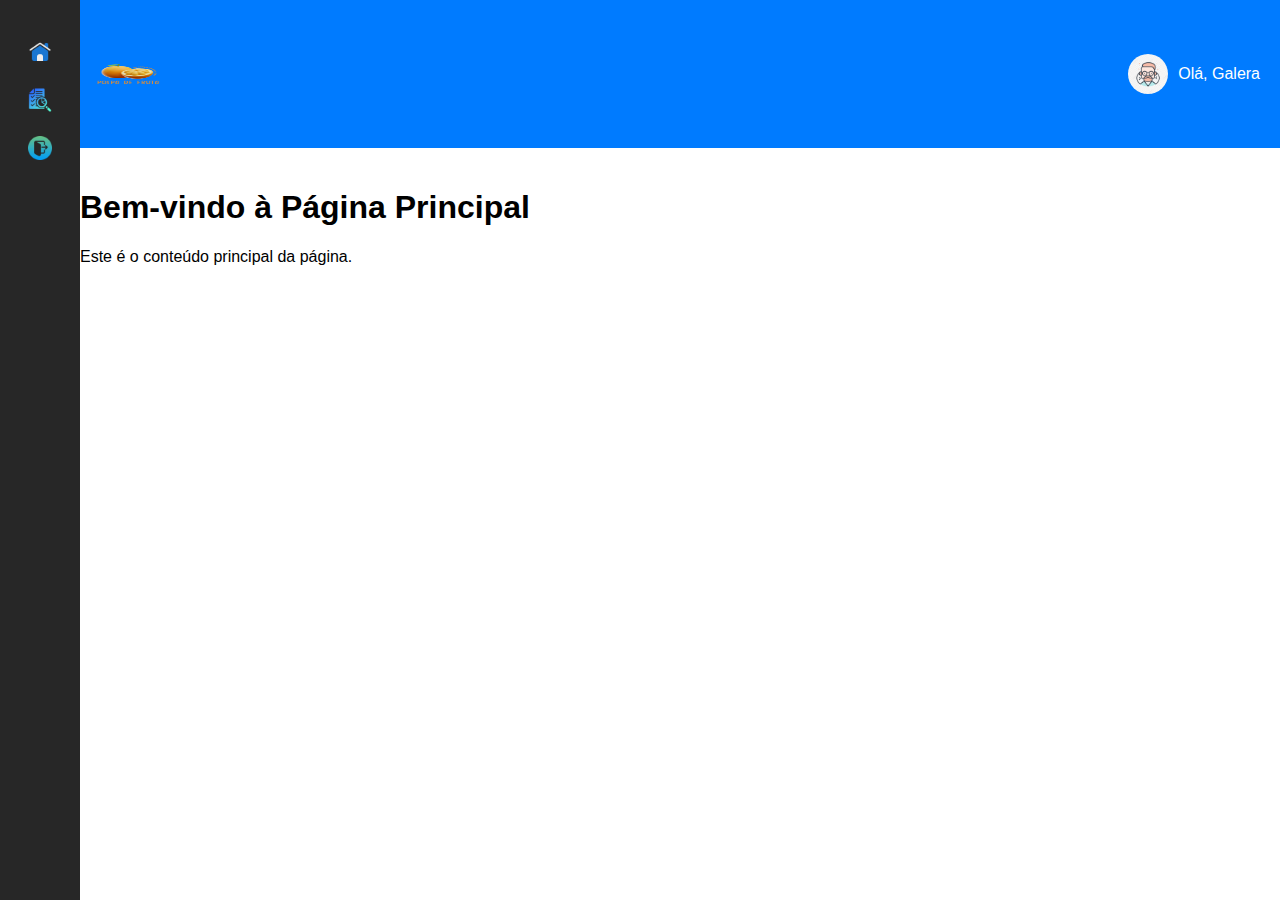
==== index.html @ d66f1b51 "Fazendo Indes.html" ====
<!DOCTYPE html>
<html lang="pt-BR">
<head>
    <meta charset="UTF-8">
    <meta name="viewport" content="width=device-width, initial-scale=1.0">
    <link rel="stylesheet" href="css/index.css">
    <link rel="shortcut icon" href="favicon.ico" type="image/x-icon">
    <title>Página Principal</title>
</head>
<body>
    <!-- Barra lateral fixa -->
    <aside class="sidebar">
        <ul>
            <li><a href="index.html" title="Página Inicial"><img src="imagens/pag-inicial-ico.png" alt="Página Inicial"></a></li>
            <li><a href="status.html" title="Consultar Status"><img src="imagens/status.png" alt="Consultar Status"></a></li>
            <li><a href="logout.html" title="Sair"><img src="imagens/exit.png" alt="Sair"></a></li>
        </ul>
    </aside>

    <!-- Conteúdo principal -->
    <div class="main-content">
        <!-- Header -->
        <header>
            <img src="imagens/logo-1.png" alt="Logo" class="logo" style="width: 100px;">
            <div class="user-info">
                <img src="imagens/usuario.png" alt="Foto do Usuário" class="user-photo">
                <span>Olá, Galera</span>
            </div>
        </header>

        <!-- Conteúdo principal -->
        <main>
            <h1>Bem-vindo à Página Principal</h1>
            <p>Este é o conteúdo principal da página.</p>
        </main>
    </div>

</body>
</html>
---- css/index.css ----
/* Estilos gerais */
body {
    font-family: Arial, sans-serif;
    margin: 0;
    padding: 0;
    display: flex;
    height: 100vh;
}

/* Barra lateral */
.sidebar {
    position: fixed;
    top: 0;
    left: 0;
    width: 80px;
    height: 100%;
    background-color: #272727;
    display: flex;
    flex-direction: column;
    align-items: center;
    padding-top: 20px;
}



.sidebar ul {
    list-style: none;
    padding: 0;
    margin: 0;
    width: 100%;
}

.sidebar ul li {
    margin: 20px 0;
}

.sidebar a {
    display: block;
    width: 100%;
    text-align: center;
}

.sidebar img {
    width: 24px;
    height: 24px;
    color: #fff;
}

/* Conteúdo principal */
.main-content {
    margin-left: 60px; /* Espaço para a barra lateral */
    flex: 1;
    display: flex;
    flex-direction: column;
}

/* Header */
header {
    display: flex;
    justify-content: space-between;
    align-items: center;
    background-color: #007BFF;
    color: white;
    height: 8em;
    padding: 10px 20px;
}

.logo {
    height: 40px;
}

.user-info {
    display: flex;
    align-items: center;
}

.user-photo {
    border-radius: 50%;
    height: 40px;
    width: 40px;
    margin-right: 10px;
}

header span {
    font-size: 16px;
}

/* Conteúdo principal */
main {
    padding: 20px;
}
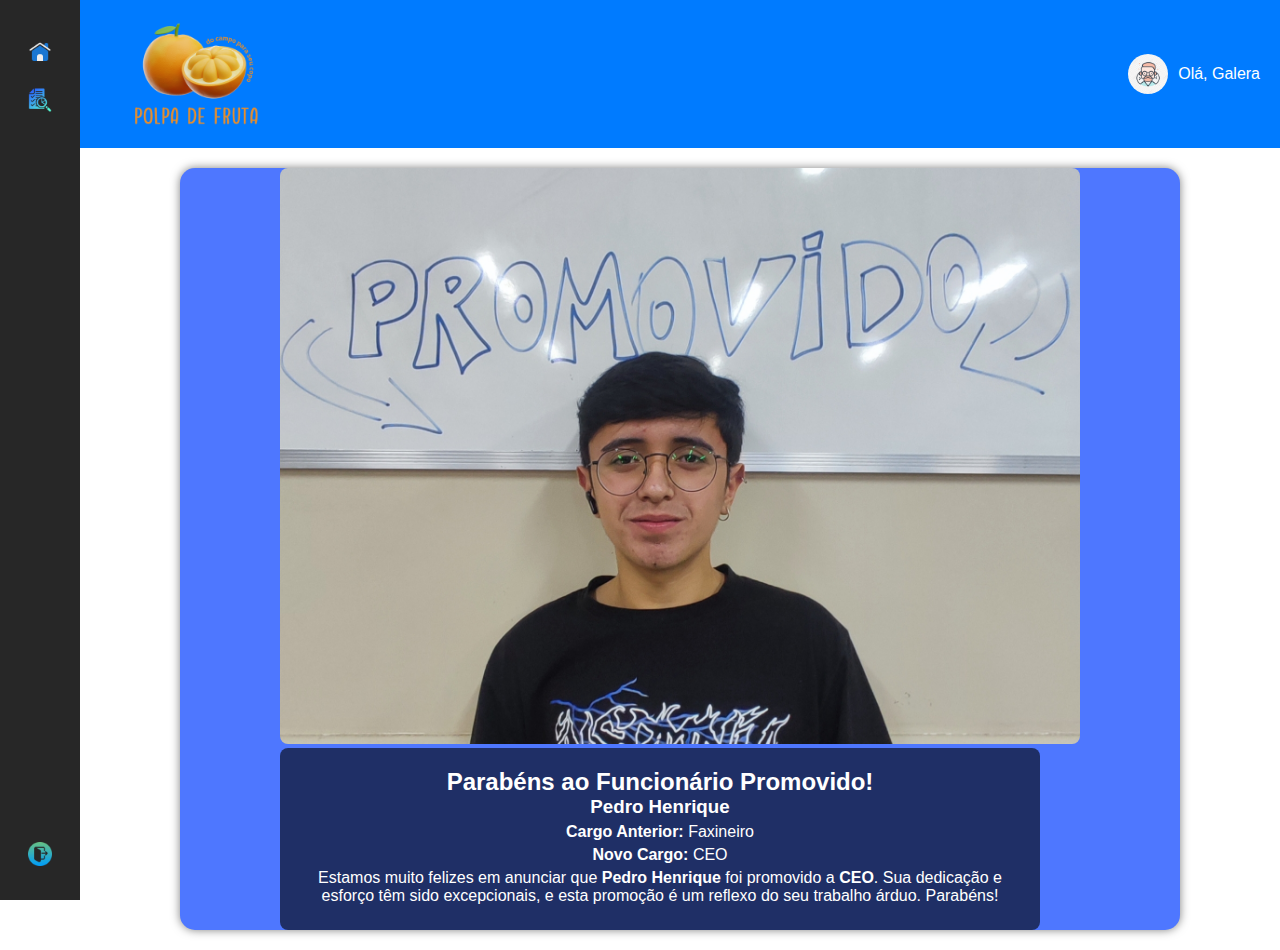
==== commit 61fea36e: "atualizada index.html" ====
--- a/index.html
+++ b/index.html
@@ -13,15 +13,15 @@
         <ul>
             <li><a href="index.html" title="Página Inicial"><img src="imagens/pag-inicial-ico.png" alt="Página Inicial"></a></li>
             <li><a href="status.html" title="Consultar Status"><img src="imagens/status.png" alt="Consultar Status"></a></li>
-            <li><a href="logout.html" title="Sair"><img src="imagens/exit.png" alt="Sair"></a></li>
         </ul>
+        <a href="#" title="Sair" class="sidebar-footer-link"><img src="imagens/exit.png" alt="Sair"></a>
     </aside>
 
     <!-- Conteúdo principal -->
     <div class="main-content">
         <!-- Header -->
         <header>
-            <img src="imagens/logo-1.png" alt="Logo" class="logo" style="width: 100px;">
+            <img src="imagens/logo-1.png" alt="Logo" class="logo" style="width: 200px; height: 200px">
             <div class="user-info">
                 <img src="imagens/usuario.png" alt="Foto do Usuário" class="user-photo">
                 <span>Olá, Galera</span>
@@ -30,10 +30,20 @@
 
         <!-- Conteúdo principal -->
         <main>
-            <h1>Bem-vindo à Página Principal</h1>
-            <p>Este é o conteúdo principal da página.</p>
+            <!-- Seção de promoção de funcionário -->
+            <section class="promotion-post">
+                <div class="promotion-image-wrapper">
+                    <img src="imagens/post-funcionario.jpg" alt="Funcionário Promovido" class="promotion-image">
+                    <div class="promotion-text">
+                        <h2>Parabéns ao Funcionário Promovido!</h2>
+                        <h3>Pedro Henrique</h3>
+                        <p><strong>Cargo Anterior:</strong> Faxineiro</p>
+                        <p><strong>Novo Cargo:</strong> CEO</p>
+                        <p>Estamos muito felizes em anunciar que <strong>Pedro Henrique</strong> foi promovido a <strong>CEO</strong>. Sua dedicação e esforço têm sido excepcionais, e esta promoção é um reflexo do seu trabalho árduo. Parabéns!</p>
+                    </div>
+                </div>
+            </section>
         </main>
     </div>
-
 </body>
 </html>
--- a/css/index.css
+++ b/css/index.css
@@ -19,15 +19,16 @@
     flex-direction: column;
     align-items: center;
     padding-top: 20px;
+    padding-bottom: 20px; /* Adiciona um padding no fundo da barra lateral */
+    box-sizing: border-box; /* Inclui o padding na altura total */
 }
-
-
 
 .sidebar ul {
     list-style: none;
     padding: 0;
     margin: 0;
     width: 100%;
+    flex: 1; /* Faz com que a lista ocupe o espaço disponível */
 }
 
 .sidebar ul li {
@@ -46,9 +47,15 @@
     color: #fff;
 }
 
+/* Adiciona uma margem superior ao link "Sair" para que ele fique na parte inferior */
+.sidebar-footer-link {
+    margin-top: auto; /* Empurra o link para o final da barra lateral */
+    padding: 10px;
+}
+
 /* Conteúdo principal */
 .main-content {
-    margin-left: 60px; /* Espaço para a barra lateral */
+    margin-left: 80px; /* Espaço para a barra lateral */
     flex: 1;
     display: flex;
     flex-direction: column;
@@ -89,3 +96,44 @@
 main {
     padding: 20px;
 }
+
+/* Estilos para a seção de promoção de funcionário */
+.promotion-post {
+    margin: auto;
+    position: relative;
+    background-color: #4e77ff;
+    width: 1000px;
+    border-radius: 15px;
+    box-shadow: 0 0 10px rgba(0, 0, 0, 0.5);
+
+}
+
+.promotion-image-wrapper {
+    width: 100%;
+    max-width: 800px; /* Limita o tamanho máximo da imagem */
+    margin: auto;
+}
+
+.promotion-image {
+    width: 100%;
+    height: auto; /* Mantém a proporção da imagem */
+    border-radius: 8px;
+}
+
+.promotion-text {
+    color: white;
+    text-align: center;
+    background: rgba(0, 0, 0, 0.6); /* Fundo escuro semi-transparente */
+    padding: 20px;
+    border-radius: 8px;
+    width: 90%;
+}
+
+.promotion-text h2,
+.promotion-text h3 {
+    margin: 0;
+}
+
+.promotion-text p {
+    margin: 5px 0;
+}
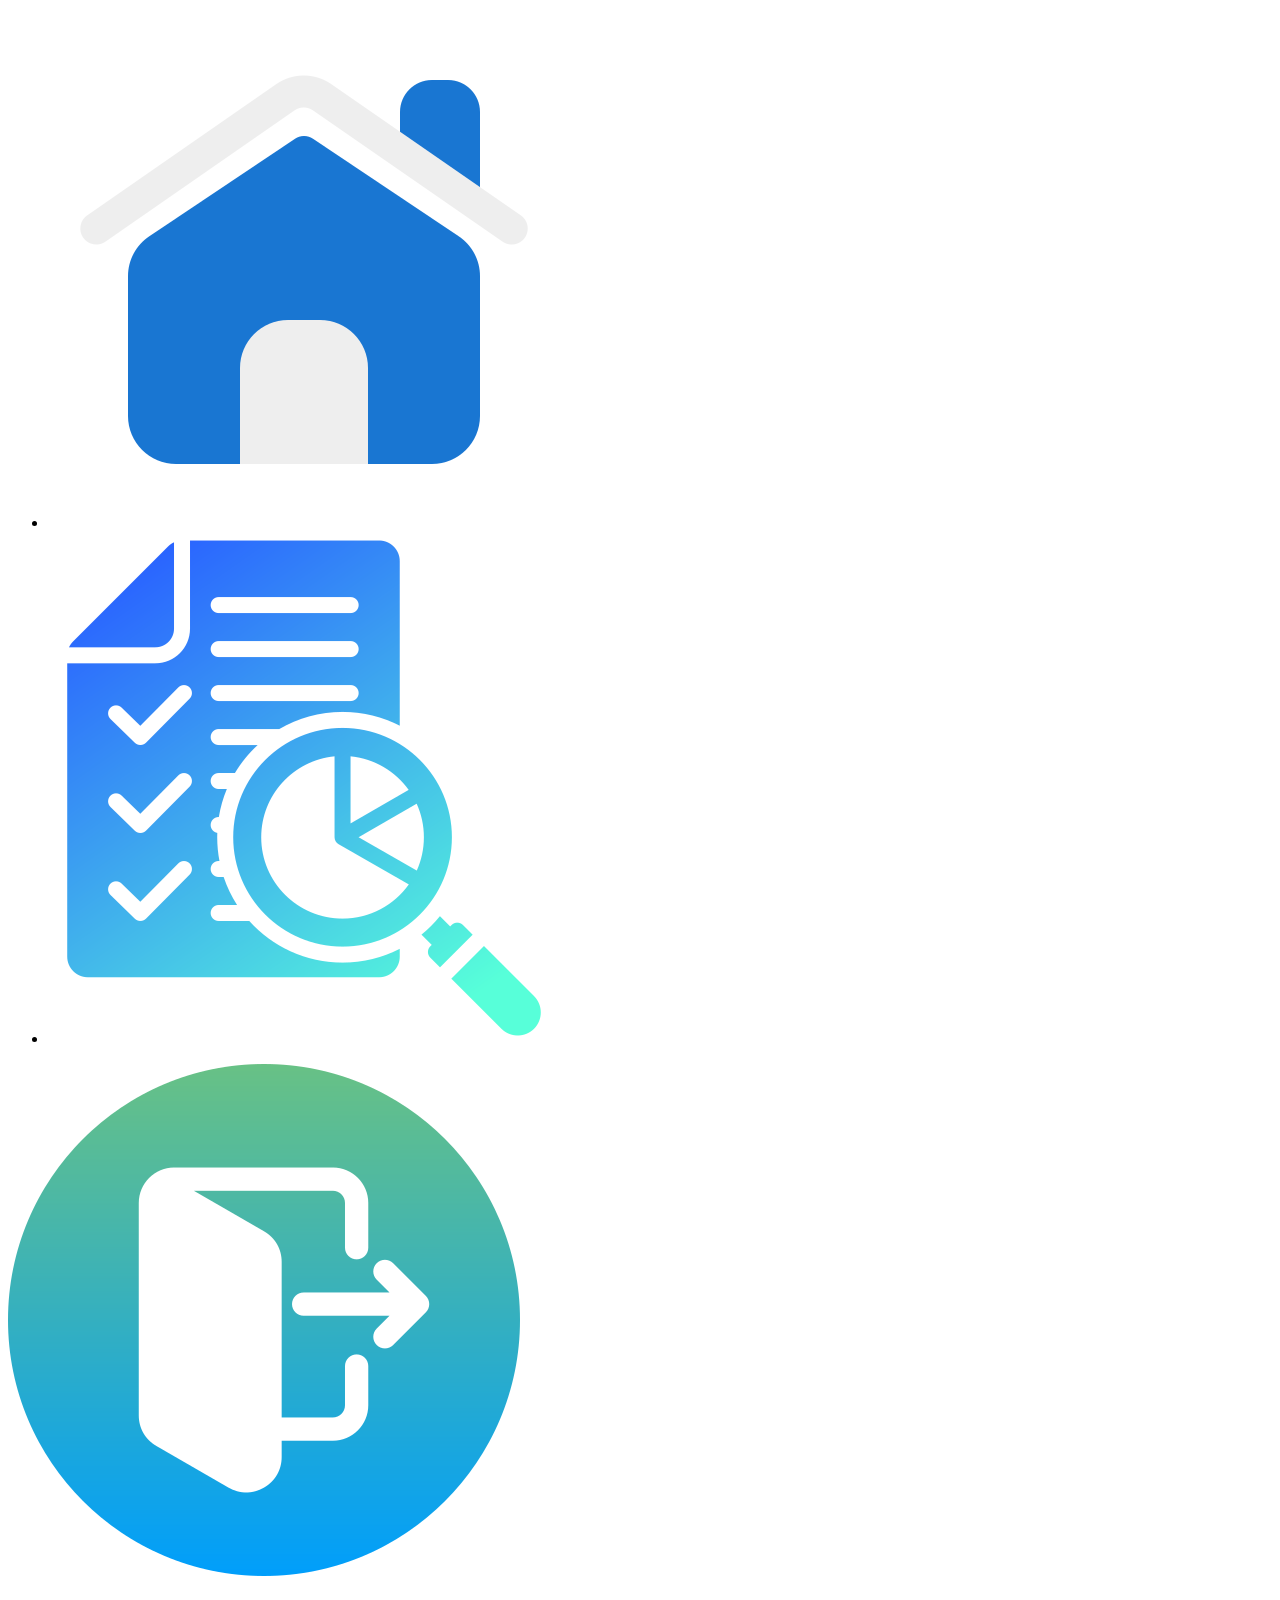
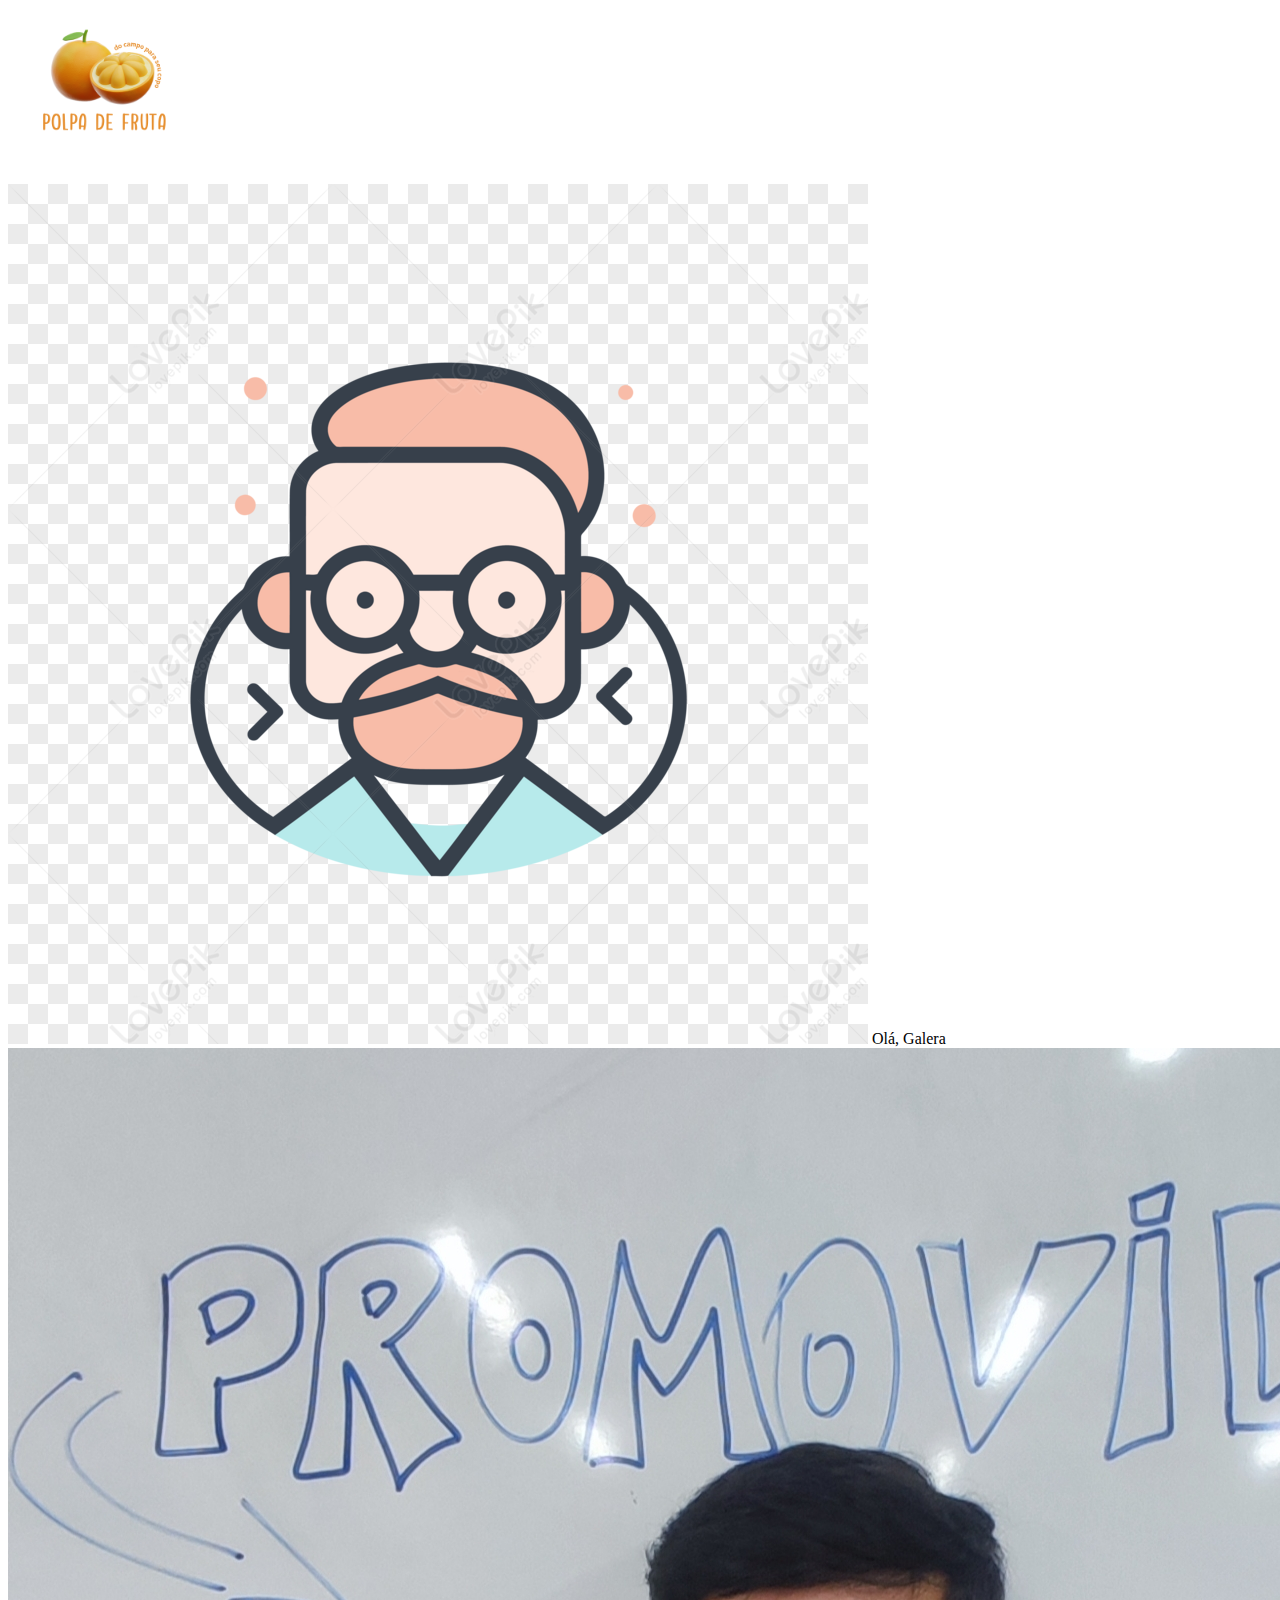
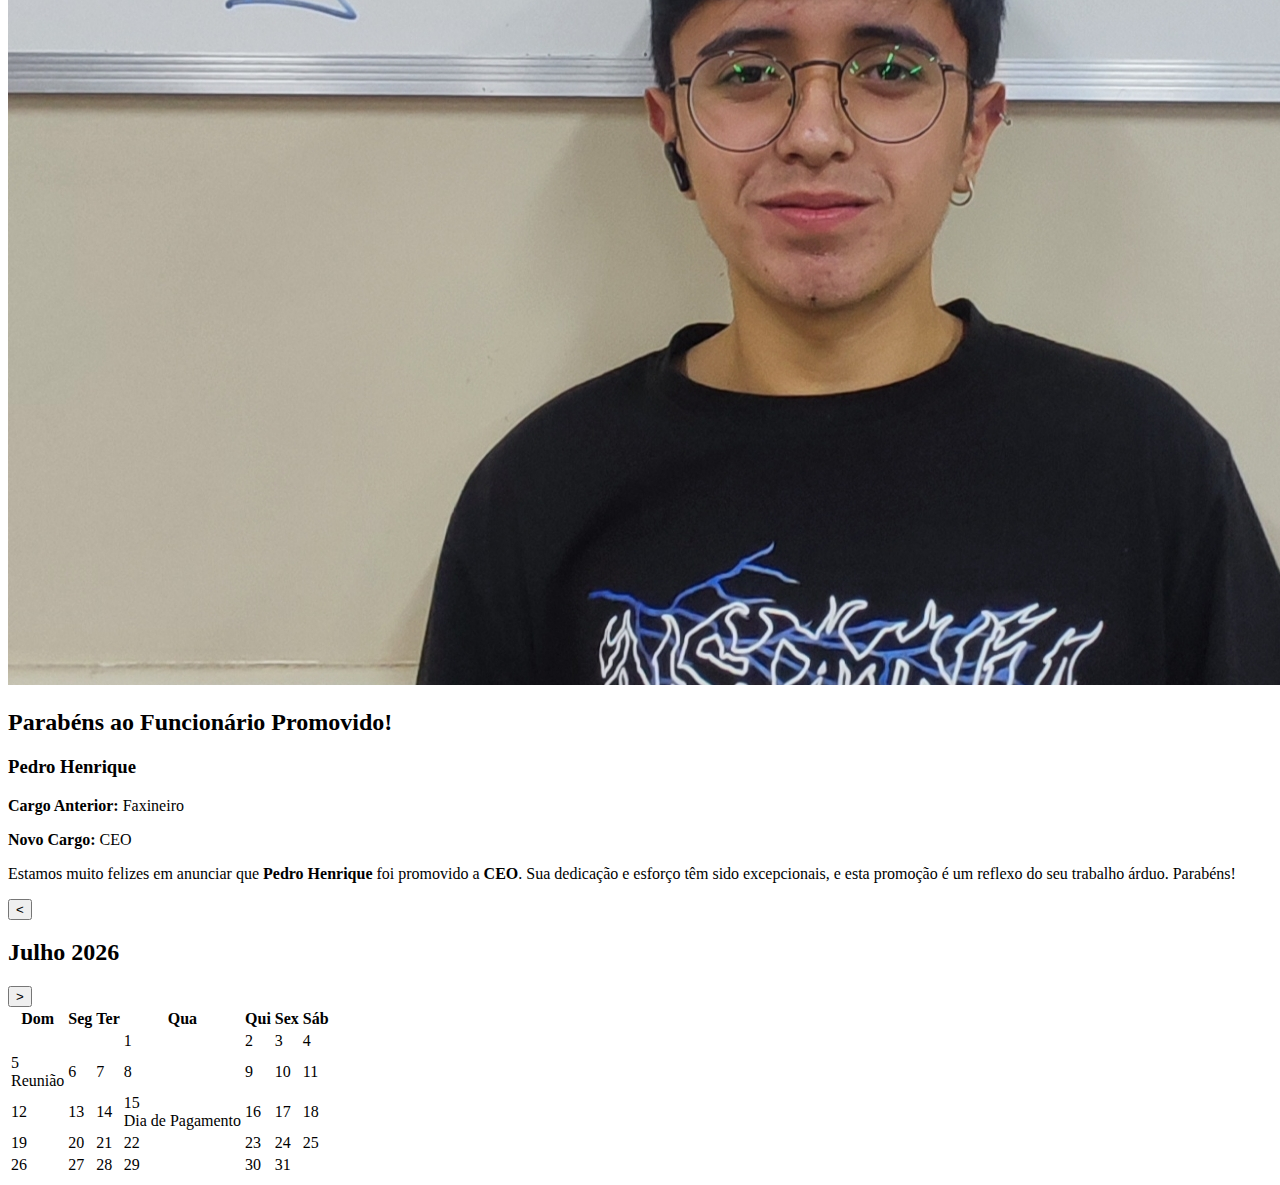
==== commit 37fd0595: "Index atualizado" ====
--- a/index.html
+++ b/index.html
@@ -3,7 +3,7 @@
 <head>
     <meta charset="UTF-8">
     <meta name="viewport" content="width=device-width, initial-scale=1.0">
-    <link rel="stylesheet" href="css/index.css">
+    <link rel="stylesheet" href="index-teste.css">
     <link rel="shortcut icon" href="favicon.ico" type="image/x-icon">
     <title>Página Principal</title>
 </head>
@@ -43,7 +43,108 @@
                     </div>
                 </div>
             </section>
+
+            <!-- Seção do calendário -->
+            <section class="calendar-post">
+                <div class="calendar-header">
+                    <button id="prev-month">&lt;</button>
+                    <h2 id="calendar-title">Agosto 2024</h2>
+                    <button id="next-month">&gt;</button>
+                </div>
+                <div class="calendar" id="calendar"></div>
+            </section>
         </main>
     </div>
+
+    <script>
+        // Função para gerar o calendário
+        function generateCalendar(year, month) {
+            const calendar = document.getElementById('calendar');
+            const title = document.getElementById('calendar-title');
+            calendar.innerHTML = '';
+
+            const daysOfWeek = ['Dom', 'Seg', 'Ter', 'Qua', 'Qui', 'Sex', 'Sáb'];
+            const daysInMonth = new Date(year, month + 1, 0).getDate();
+            const firstDay = new Date(year, month, 1).getDay();
+
+            // Adiciona cabeçalho dos dias da semana
+            const headerRow = document.createElement('tr');
+            daysOfWeek.forEach(day => {
+                const th = document.createElement('th');
+                th.textContent = day;
+                headerRow.appendChild(th);
+            });
+            const table = document.createElement('table');
+            table.appendChild(headerRow);
+
+            let row = document.createElement('tr');
+            // Preenche os dias em branco antes do início do mês
+            for (let i = 0; i < firstDay; i++) {
+                const td = document.createElement('td');
+                row.appendChild(td);
+            }
+
+            // Preenche os dias do mês
+            for (let day = 1; day <= daysInMonth; day++) {
+                const td = document.createElement('td');
+                td.textContent = day;
+                // Adiciona um evento de exemplo
+                if (day === 5 || day === 15) {
+                    const event = document.createElement('div');
+                    event.classList.add('event');
+                    event.textContent = day === 5 ? 'Reunião' : 'Dia de Pagamento';
+                    td.appendChild(event);
+                }
+                row.appendChild(td);
+
+                // Adiciona nova linha se necessário
+                if ((firstDay + day) % 7 === 0) {
+                    table.appendChild(row);
+                    row = document.createElement('tr');
+                }
+            }
+
+            // Adiciona a última linha se estiver incompleta
+            if (row.children.length > 0) {
+                table.appendChild(row);
+            }
+
+            calendar.appendChild(table);
+            title.textContent = `${months[month]} ${year}`;
+        }
+
+        const months = [
+            'Janeiro', 'Fevereiro', 'Março', 'Abril', 'Maio', 'Junho',
+            'Julho', 'Agosto', 'Setembro', 'Outubro', 'Novembro', 'Dezembro'
+        ];
+
+        let currentYear = new Date().getFullYear();
+        let currentMonth = new Date().getMonth();
+
+        function updateCalendar() {
+            generateCalendar(currentYear, currentMonth);
+        }
+
+        document.getElementById('prev-month').addEventListener('click', () => {
+            currentMonth--;
+            if (currentMonth < 0) {
+                currentMonth = 11;
+                currentYear--;
+            }
+            updateCalendar();
+        });
+
+        document.getElementById('next-month').addEventListener('click', () => {
+            currentMonth++;
+            if (currentMonth > 11) {
+                currentMonth = 0;
+                currentYear++;
+            }
+            updateCalendar();
+        });
+
+        // Inicializa o calendário
+        updateCalendar();
+    </script>
 </body>
 </html>
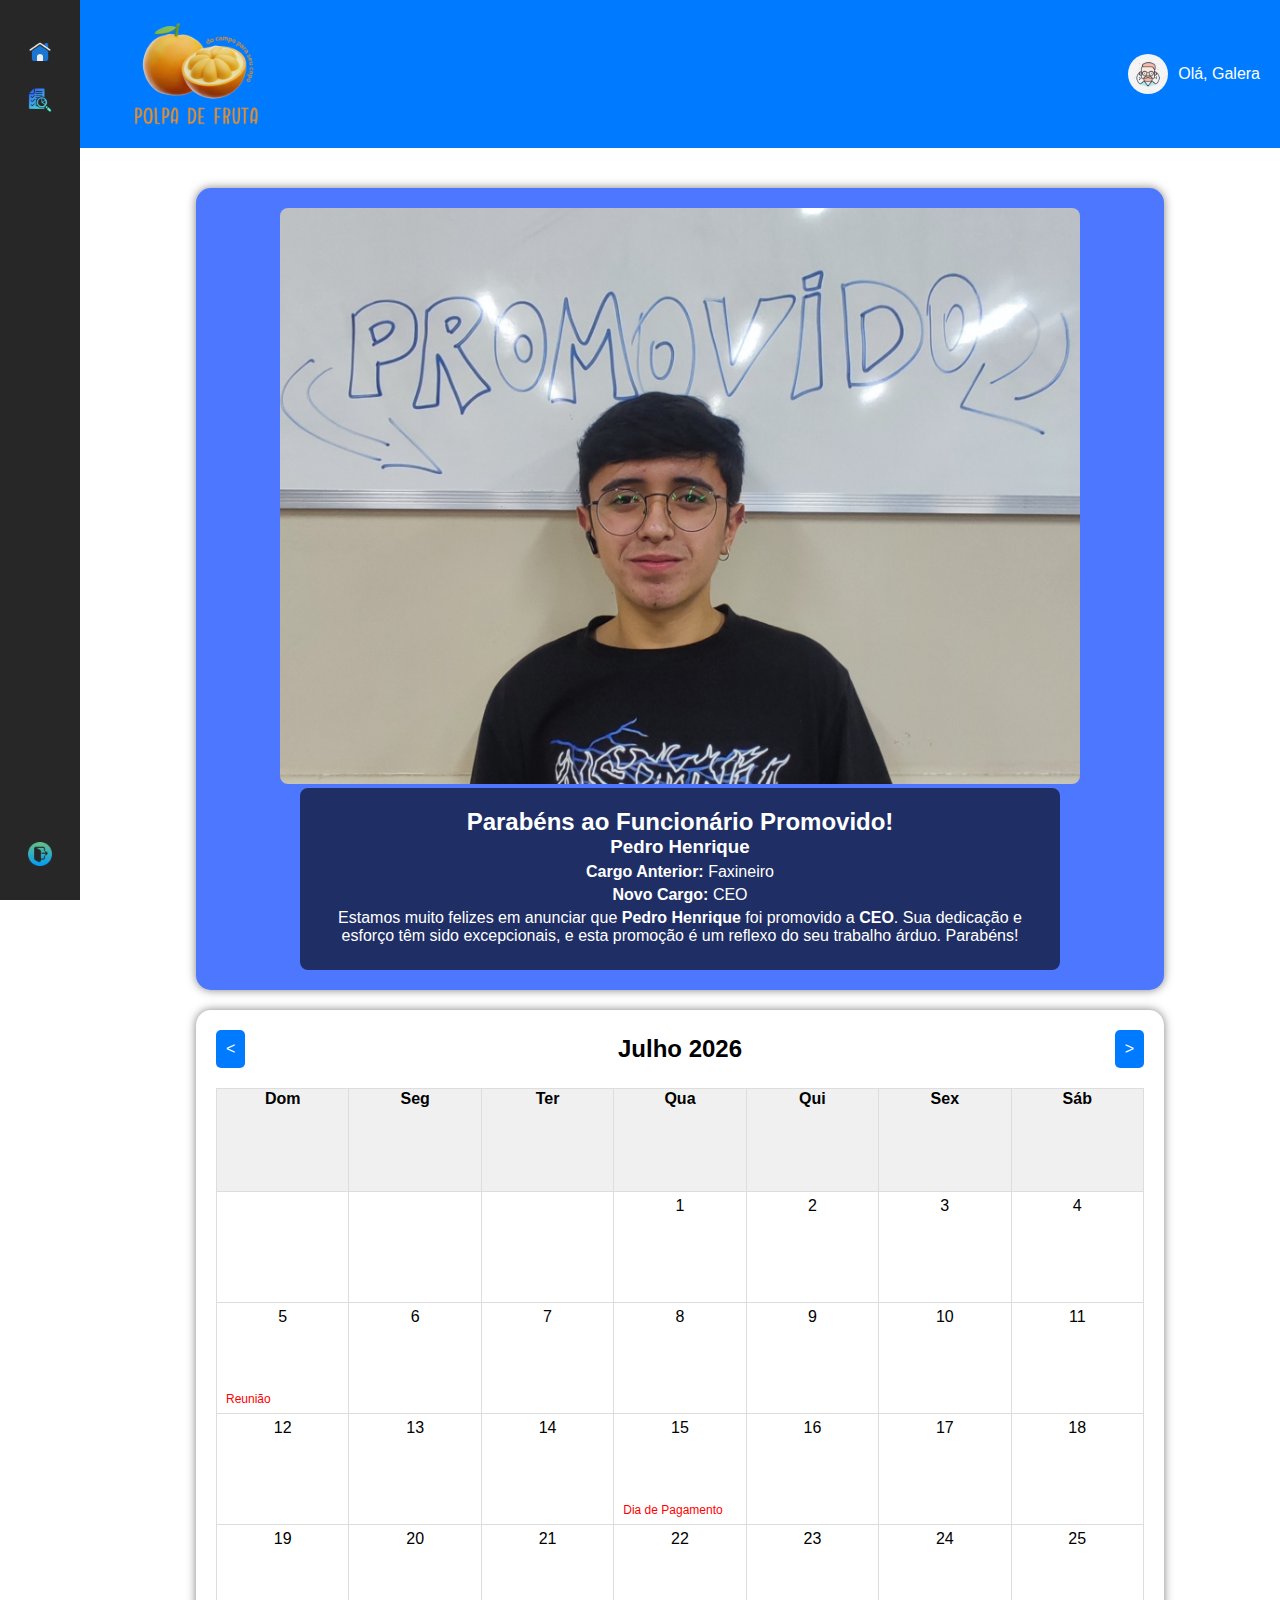
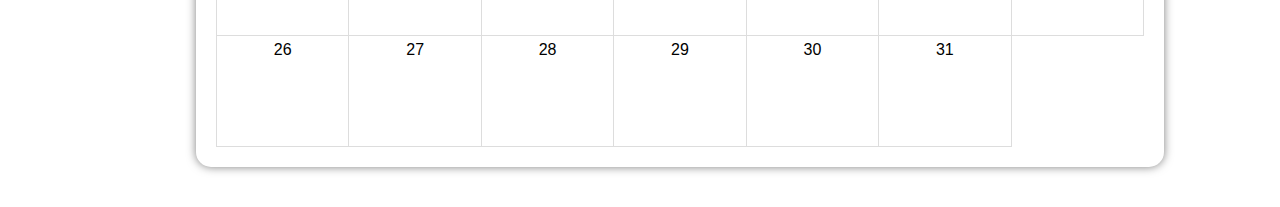
==== commit 6ee91e6d: "index arruamdo" ====
--- a/index.html
+++ b/index.html
@@ -3,7 +3,7 @@
 <head>
     <meta charset="UTF-8">
     <meta name="viewport" content="width=device-width, initial-scale=1.0">
-    <link rel="stylesheet" href="index-teste.css">
+    <link rel="stylesheet" href="css/index.css">
     <link rel="shortcut icon" href="favicon.ico" type="image/x-icon">
     <title>Página Principal</title>
 </head>
--- a/css/index.css
+++ b/css/index.css
@@ -0,0 +1,219 @@
+/* Estilos gerais */
+body {
+    font-family: Arial, sans-serif;
+    margin: 0;
+    padding: 0;
+    display: flex;
+    height: 100vh;
+}
+
+/* Barra lateral */
+.sidebar {
+    position: fixed;
+    top: 0;
+    left: 0;
+    width: 80px;
+    height: 100%;
+    background-color: #272727;
+    display: flex;
+    flex-direction: column;
+    align-items: center;
+    padding-top: 20px;
+    padding-bottom: 20px; /* Adiciona um padding no fundo da barra lateral */
+    box-sizing: border-box; /* Inclui o padding na altura total */
+}
+
+.sidebar ul {
+    list-style: none;
+    padding: 0;
+    margin: 0;
+    width: 100%;
+    flex: 1; /* Faz com que a lista ocupe o espaço disponível */
+}
+
+.sidebar ul li {
+    margin: 20px 0;
+}
+
+.sidebar a {
+    display: block;
+    width: 100%;
+    text-align: center;
+}
+
+.sidebar img {
+    width: 24px;
+    height: 24px;
+    color: #fff;
+}
+
+/* Adiciona uma margem superior ao link "Sair" para que ele fique na parte inferior */
+.sidebar-footer-link {
+    margin-top: auto; /* Empurra o link para o final da barra lateral */
+    padding: 10px;
+}
+
+/* Conteúdo principal */
+.main-content {
+    margin-left: 80px; /* Espaço para a barra lateral */
+    flex: 1;
+    display: flex;
+    flex-direction: column;
+}
+
+/* Header */
+header {
+    display: flex;
+    justify-content: space-between;
+    align-items: center;
+    background-color: #007BFF;
+    color: white;
+    height: 8em;
+    padding: 10px 20px;
+}
+
+.logo {
+    height: 40px;
+}
+
+.user-info {
+    display: flex;
+    align-items: center;
+}
+
+.user-photo {
+    border-radius: 50%;
+    height: 40px;
+    width: 40px;
+    margin-right: 10px;
+}
+
+header span {
+    font-size: 16px;
+}
+
+/* Conteúdo principal */
+main {
+    padding: 20px;
+}
+
+/* Estilos para a seção de promoção de funcionário */
+.promotion-post {
+    margin: 20px auto;
+    position: relative;
+    background-color: #4e77ff;
+    width: 80%;
+    max-width: 1000px;
+    border-radius: 15px;
+    box-shadow: 0 0 10px rgba(0, 0, 0, 0.5);
+    padding: 20px;
+}
+
+.promotion-image-wrapper {
+    width: 100%;
+    max-width: 800px;
+    margin: auto;
+}
+
+.promotion-image {
+    width: 100%;
+    height: auto;
+    border-radius: 8px;
+}
+
+.promotion-text {
+    color: white;
+    text-align: center;
+    background: rgba(0, 0, 0, 0.6); /* Fundo escuro semi-transparente */
+    padding: 20px;
+    border-radius: 8px;
+    width: 90%;
+    margin: 0 auto;
+}
+
+.promotion-text h2,
+.promotion-text h3 {
+    margin: 0;
+}
+
+.promotion-text p {
+    margin: 5px 0;
+}
+
+/* Estilos para a seção de calendário */
+.calendar-post {
+    margin: 20px auto;
+    position: relative;
+    background-color: #ffffff;
+    width: 80%;
+    max-width: 1000px;
+    border-radius: 15px;
+    box-shadow: 0 0 10px rgba(0, 0, 0, 0.5);
+    padding: 20px;
+    text-align: center;
+}
+
+.calendar-header {
+    display: flex;
+    justify-content: space-between;
+    align-items: center;
+    margin-bottom: 20px;
+}
+
+.calendar-header h2 {
+    margin: 0;
+    font-size: 24px;
+}
+
+.calendar-header button {
+    background-color: #007BFF;
+    color: white;
+    border: none;
+    padding: 10px;
+    font-size: 16px;
+    border-radius: 5px;
+    cursor: pointer;
+    transition: background-color 0.3s ease;
+}
+
+.calendar-header button:hover {
+    background-color: #0056b3;
+}
+
+.calendar {
+    width: 100%;
+}
+
+.calendar table {
+    width: 100%;
+    border-collapse: collapse;
+}
+
+.calendar th, .calendar td {
+    width: 14.28%;
+    height: 100px;
+    border: 1px solid #ddd;
+    text-align: center;
+    vertical-align: top;
+}
+
+.calendar th {
+    background-color: #f0f0f0;
+    font-weight: bold;
+}
+
+.calendar td {
+    padding: 5px;
+    position: relative;
+}
+
+.calendar td .event {
+    position: absolute;
+    bottom: 5px;
+    left: 5px;
+    font-size: 12px;
+    color: #ff0000;
+    background-color: #ffffff;
+    padding: 2px 4px;
+    border-radius: 4px;
+}
